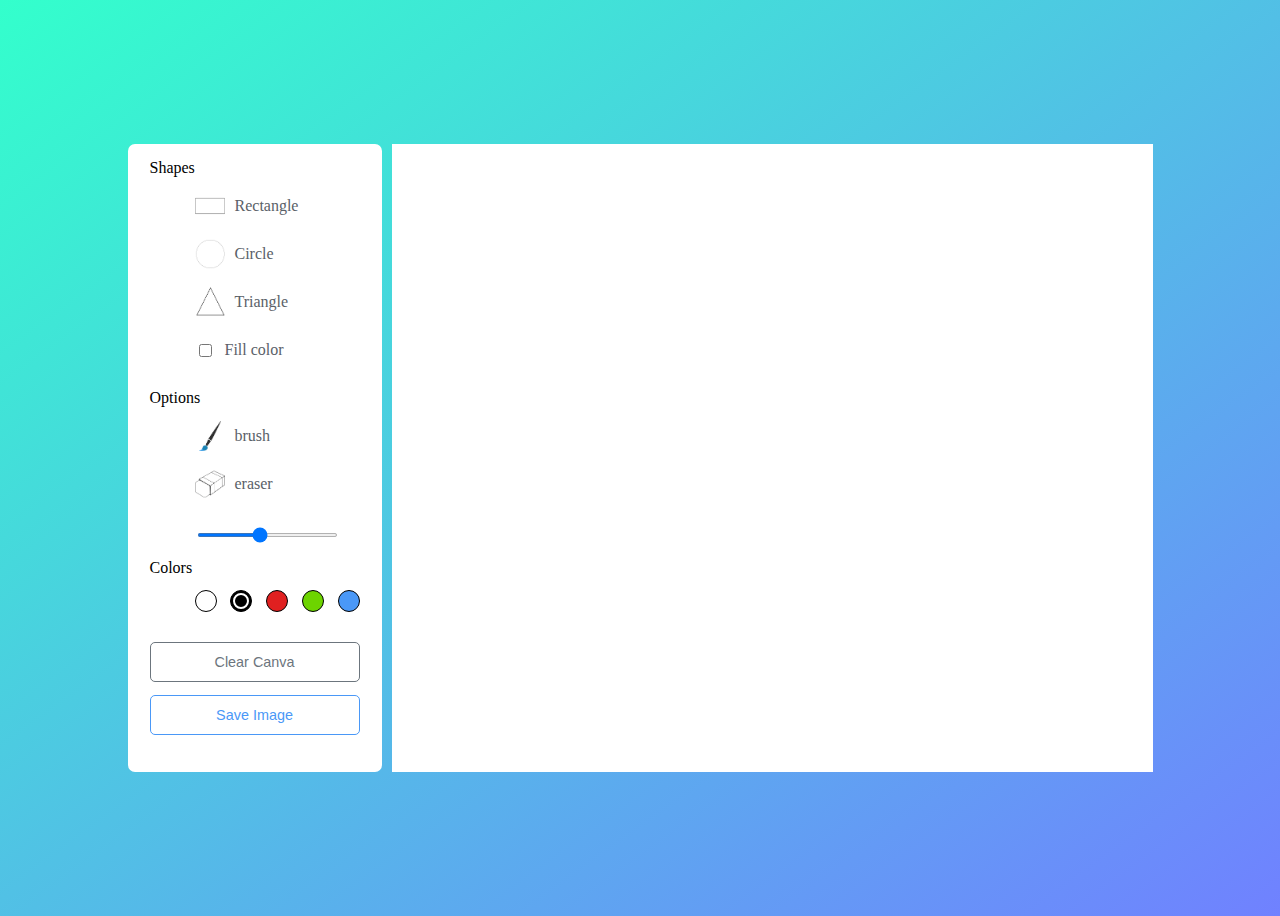
==== Draw.html @ 7bb1443c "first commit" ====
<!DOCTYPE html>
<html lang="en">
<head>
    <meta charset="UTF-8">
    <meta name="viewport" content="width=device-width, initial-scale=1.0">
    <meta name="Author" content="Emmanuel Obiechina">
    <meta name="Description" content="Basic Drawing tool">
    <link rel="stylesheet" href="./draw.css">
    <script src="./draw.js" defer></script>
    <title>Basic Drawing Tool</title>
</head>
<body>
    <div class="container">
        <section class="tool-board">
            <div class="row">
                <label for="" class="title">Shapes</label>
                <ul class="options">
                    <li class="option tool" id="rectangle">
                        <img src="./assests//rec.png" width="30px" height="30px"  alt="Image of a rectangle">
                        <span>Rectangle</span>
                    </li>
                    <li class="option tool" id=" circle">
                        <img src="./assests//circle.png" width="30px" height="30px"  alt="image of a circle">
                        <span>Circle</span>
                    </li>
                    <li class="option tool" id="triangle">
                        <img src="./assests//traingle.png" width="30px" height="30px"  alt="image of a triangle">
                        <span>Triangle</span>
                    </li>
                    <li class="option " id=" fill-color">
                        <input type="checkbox" id="fill-check">
                        <label for="fill-check">Fill color</label>
                    </li>
                </ul>
            </div>
             <div class="row">
                <label for="" class="title">Options</label>
                <ul class="options">
                    <li class="option tool" id="brush">
                        <img src="./assests//brush.png" class="active" width="30px" height="30px" alt="Image of a rectangle">
                        <span>brush</span>
                    </li>
                    <li class="option tool" id="eraser">
                        <img src="./assests//eraser.png" width="30px" height="30px"  alt="image of a circle">
                        <span>eraser</span>
                    </li>
                    <li class="option tool" id="range">
                        <input type="range" id="slide-range" min="1" max="10" value="5">
                        <label for="slide-range"></label>
                    </li>
                </ul>
            </div>
            <div class="row colors">
                <label for="" class="title">Colors</label>
                <ul class="options">
                    <li class="option"></li>
                    <li class="option selected"></li>
                    <li class="option"></li>
                    <li class="option"></li>
                    <li class="option">
                        <input type="color" id="color-picker" value="#4a98f7">
                    </li>
                </ul>
            </div>
            <div class="row buttons">
                <button class="clear-canvas">Clear Canva</button>
                <button class="save-img">Save Image</button>
            </div>
        </section>
        <section class="drawing-board">
            <canvas></canvas>
        </section>
    </div>
</body>
</html>
---- draw.css ----
body {
  display: flex;
  align-items: center;
  justify-content: center;
  min-height: 100vh;
  background: linear-gradient(to right bottom, #33FFCC, #7081FF)
  /* background: #33FFCC; */
}
.container {
  display: flex;
  width: 100%;
  gap: 10px;
  padding: 8px;
  max-width: 1025px;
}
section {
  background: white;
  border-radius: 7px;
}
.drawing-board {
  flex: 1;
}
.tool-board {
  width: 210px;
  padding: 15px 22px 0;
}
.tool-board .row {
  margin-bottom: 20px;
}
.row .options {
  list-style: none;
  margin: 10px 0 0 5px;
}
.row .options .option {
  display: flex;
  cursor: pointer;
  align-items: center;
  margin-bottom: 10px;
}
.option :where(span, label) {
  color: #5a6168;
  cursor: pointer;
  padding: 10px;
}
.option #fill-color {
  cursor: pointer;
  height: 14px;
  width: 14px;
}
#fill-color:checked ~ label {
  color: #4a98f7;
}
.option:is(:hover, .active) img {
  filter: invert(17%) sepia(90%) saturate(3000%) hue-rotate(90deg)
    brightness(100%) contrast(100%);
}
.option:is(:hover, .active) :where(span, label) {
  color: #4a98f7;
}
.option #slide-range {
  height: 4px;
  width: 100%;
  margin-top: 20px;
}
.colors .option {
  height: 20px;
  width: 20px;
  background-color: red;
  border-radius: 100%;
  margin-top: 3px;
  position: relative;
}
.colors .option.selected::before {
  position: absolute;
  content: "";
  top: 50%;
  left: 50%;
  height: 12px;
  width: 12px;
  background-color: inherit;
  border-radius: inherit;
  border: 2px solid white;
  transform: translate(-50%, -50%);
}
.colors .option:first-child.selected::before {
  border-color: #ccc;
}
.colors .option:nth-child(1) {
  background-color: white;
  border: 1px solid black;
}
.colors .option:nth-child(2) {
  background-color: black;
  border: 1px solid black;
}
.colors .option:nth-child(3) {
  background-color: #e02020;
  border: 1px solid black;
}
.colors .option:nth-child(4) {
  background-color: #6dd400;
  border: 1px solid black;
}
.colors .option:nth-child(5) {
  background-color: #4a98f7;
  border: 1px solid black;
}
.colors .options {
  display: flex;
  justify-content: space-between;
}
.buttons button {
  width: 100%;
  color: #fff;
  border: none;
  outline: none;
  padding: 11px 0;
  font-size: 0.9rem;
  margin-bottom: 13px;
  background: none;
  border-radius: 5px;
}
.buttons .clear-canvas {
  color: #6c757d;
  border: 1px solid #6c757d;
}
.buttons .save-img {
  color: #4a98f7;
  border: 1px solid #4a98f7;
}
.clear-canvas:hover {
  color: #fff;
  background: #6c757d;
}
.save-img:hover {
  color: #fff;
  background: #4a98f7;
}
#color-picker {
  opacity: 0;
  cursor: pointer;
}
.drawing-board canvas {
  width: 100%;
  height: 100%;
}
@media screen and (max-width: 900px) {
  .container{
    flex-direction: column-reverse;
  }
  .tool-board{
    display: flex;
    width: 95%;
  }

}

/*  */
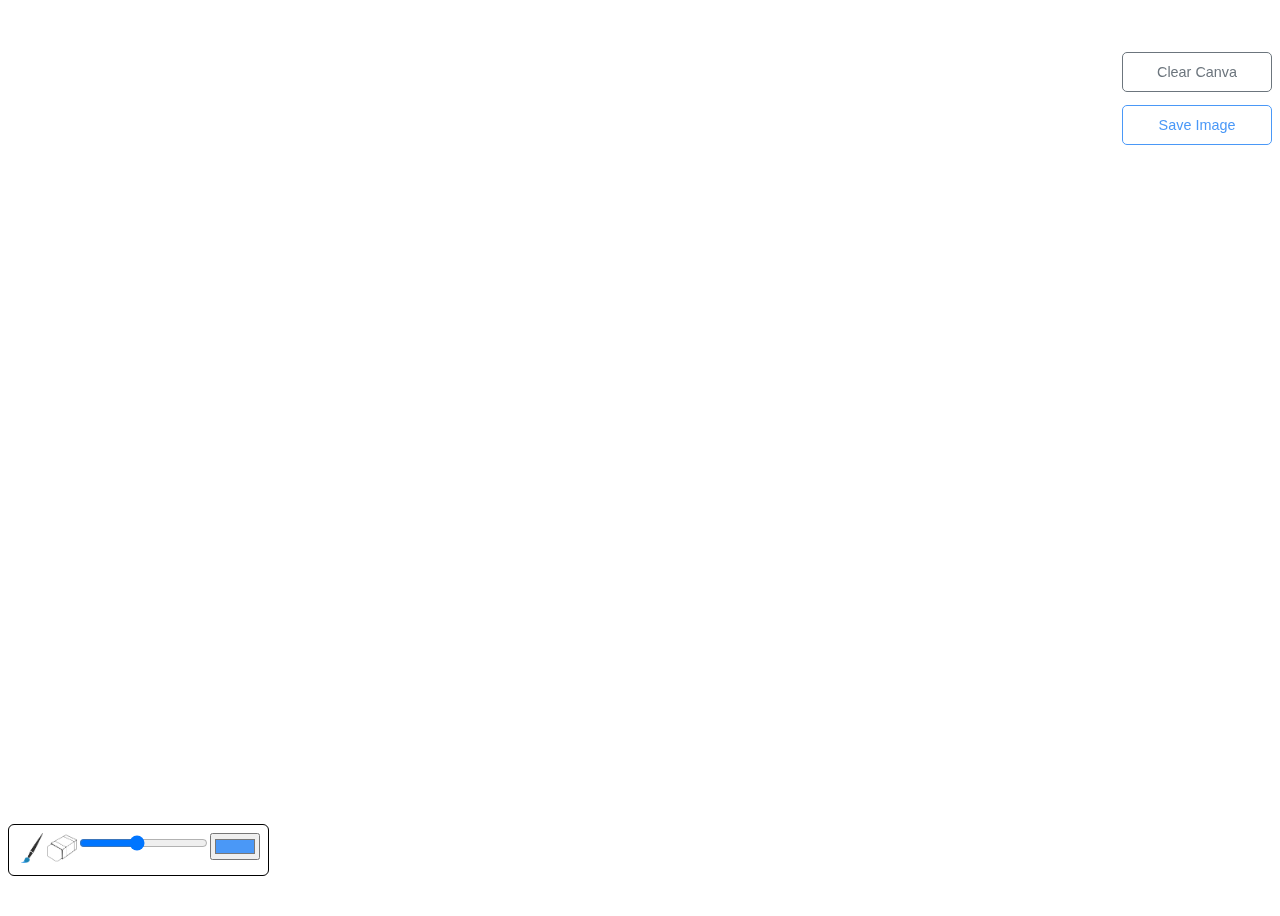
==== commit 633168ae: "made changes to style" ====
--- a/Draw.html
+++ b/Draw.html
@@ -1,75 +1,98 @@
 <!DOCTYPE html>
 <html lang="en">
-<head>
-    <meta charset="UTF-8">
-    <meta name="viewport" content="width=device-width, initial-scale=1.0">
-    <meta name="Author" content="Emmanuel Obiechina">
-    <meta name="Description" content="Basic Drawing tool">
-    <link rel="stylesheet" href="./draw.css">
+  <head>
+    <meta charset="UTF-8" />
+    <meta name="viewport" content="width=device-width, initial-scale=1.0" />
+    <meta name="Author" content="Emmanuel Obiechina" />
+    <meta name="Description" content="Basic Drawing tool" />
+    <link rel="stylesheet" href="./draw.css" />
     <script src="./draw.js" defer></script>
     <title>Basic Drawing Tool</title>
-</head>
-<body>
+  </head>
+  <body>
     <div class="container">
-        <section class="tool-board">
-            <div class="row">
-                <label for="" class="title">Shapes</label>
-                <ul class="options">
-                    <li class="option tool" id="rectangle">
-                        <img src="./assests//rec.png" width="30px" height="30px"  alt="Image of a rectangle">
-                        <span>Rectangle</span>
-                    </li>
-                    <li class="option tool" id=" circle">
-                        <img src="./assests//circle.png" width="30px" height="30px"  alt="image of a circle">
-                        <span>Circle</span>
-                    </li>
-                    <li class="option tool" id="triangle">
-                        <img src="./assests//traingle.png" width="30px" height="30px"  alt="image of a triangle">
-                        <span>Triangle</span>
-                    </li>
-                    <li class="option " id=" fill-color">
-                        <input type="checkbox" id="fill-check">
-                        <label for="fill-check">Fill color</label>
-                    </li>
-                </ul>
-            </div>
-             <div class="row">
-                <label for="" class="title">Options</label>
-                <ul class="options">
-                    <li class="option tool" id="brush">
-                        <img src="./assests//brush.png" class="active" width="30px" height="30px" alt="Image of a rectangle">
-                        <span>brush</span>
-                    </li>
-                    <li class="option tool" id="eraser">
-                        <img src="./assests//eraser.png" width="30px" height="30px"  alt="image of a circle">
-                        <span>eraser</span>
-                    </li>
-                    <li class="option tool" id="range">
-                        <input type="range" id="slide-range" min="1" max="10" value="5">
-                        <label for="slide-range"></label>
-                    </li>
-                </ul>
-            </div>
-            <div class="row colors">
-                <label for="" class="title">Colors</label>
-                <ul class="options">
-                    <li class="option"></li>
-                    <li class="option selected"></li>
-                    <li class="option"></li>
-                    <li class="option"></li>
-                    <li class="option">
-                        <input type="color" id="color-picker" value="#4a98f7">
-                    </li>
-                </ul>
-            </div>
-            <div class="row buttons">
-                <button class="clear-canvas">Clear Canva</button>
-                <button class="save-img">Save Image</button>
-            </div>
-        </section>
-        <section class="drawing-board">
-            <canvas></canvas>
-        </section>
+      <section class="drawing-board">
+        <canvas></canvas>
+      </section>
+      <div class=" buttons">
+        <button class="clear-canvas">Clear Canva</button>
+        <button class="save-img">Save Image</button>
+      </div>
+      <section class="tool-board">
+        <div class="tool-wrapper">
+          <div class="row">
+            <ul class="options">
+              <!-- <li class="option tool" id="rectangle">
+                <img
+                  src="./assests//rec.png"
+                  width="30px"
+                  height="30px"
+                  alt="Image of a rectangle"
+                />
+                <span>Rectangle</span>
+              </li>
+              <li class="option tool" id=" circle">
+                <img
+                  src="./assests//circle.png"
+                  width="30px"
+                  height="30px"
+                  alt="image of a circle"
+                />
+                <span>Circle</span>
+              </li>
+              <li class="option tool" id="triangle">
+                <img
+                  src="./assests//traingle.png"
+                  width="30px"
+                  height="30px"
+                  alt="image of a triangle"
+                />
+                <span>Triangle</span>
+              </li>
+              <li class="option" id=" fill-color">
+                <input type="checkbox" id="fill-check" />
+                <label for="fill-check">Fill color</label>
+              </li> -->
+              <li class="option tool" id="brush">
+                <img
+                  src="./assests//brush.png"
+                  class="active"
+                  width="30px"
+                  height="30px"
+                  alt="Image of a rectangle"
+                />
+               
+              </li>
+              <li class="option tool" id="eraser">
+                <img
+                  src="./assests//eraser.png"
+                  width="30px"
+                  height="30px"
+                  alt="image of a circle"
+                />
+               
+              </li>
+              <li class="option tool" id="range">
+                <input
+                  type="range"
+                  id="slide-range"
+                  min="1"
+                  max="10"
+                  value="5"
+                />
+                <label for="slide-range"></label>
+              </li>
+              <li class="option"></li>
+              <li class="option selected"></li>
+              <li class="option"></li>
+              <li class="option"></li>
+              <li class="option">
+                <input type="color" id="color-picker" value="#4a98f7" />
+              </li>
+            </ul>
+          </div>
+        </div>
+      </section>
     </div>
-</body>
-</html>+  </body>
+</html>
--- a/draw.css
+++ b/draw.css
@@ -1,30 +1,86 @@
 body {
-  display: flex;
-  align-items: center;
-  justify-content: center;
   min-height: 100vh;
-  background: linear-gradient(to right bottom, #33FFCC, #7081FF)
+
   /* background: #33FFCC; */
 }
 .container {
-  display: flex;
-  width: 100%;
-  gap: 10px;
-  padding: 8px;
-  max-width: 1025px;
+  min-height: 100vh;
+  position: relative;
 }
 section {
   background: white;
   border-radius: 7px;
 }
 .drawing-board {
-  flex: 1;
+  width: 100%;
+  height: 100vh;
 }
 .tool-board {
-  width: 210px;
-  padding: 15px 22px 0;
+  position: absolute;
+  top: calc(
+    100vh - 100px
+  ); /* Centered vertically using 50% of viewport height minus 50px */
+  
 }
-.tool-board .row {
+.tool-wrapper {
+  display: flex;
+  justify-content: center;
+}
+canvas {
+  width: 100%;
+  height: 100%;
+}
+.options {
+  display: flex;
+  list-style: none;
+  border: 1px solid black;
+  border-radius: 6px;
+  padding: 8px;
+}
+.buttons {
+  position: absolute;
+  bottom: calc(100vh - 150px);
+  left: calc(100% - 150px);
+}
+.buttons button {
+  width: 100%;
+  color: #fff;
+  border: none;
+  outline: none;
+  padding: 11px 0;
+  font-size: 0.9rem;
+  margin-bottom: 13px;
+  background: none;
+  border-radius: 5px;
+}
+.buttons .clear-canvas {
+  color: #6c757d;
+  border: 1px solid #6c757d;
+}
+.buttons .save-img {
+  color: #4a98f7;
+  border: 1px solid #4a98f7;
+}
+.clear-canvas:hover {
+  color: #fff;
+  background: #6c757d;
+}
+.save-img:hover {
+  color: #fff;
+  background: #4a98f7;
+}
+#color-picker {
+  cursor: pointer;
+}
+.colors .option {
+  height: 20px;
+  width: 20px;
+  background-color: red;
+  border-radius: 100%;
+  margin-top: 3px;
+  position: relative;
+}
+/* .tool-board .row {
   margin-bottom: 20px;
 }
 .row .options {
@@ -36,8 +92,8 @@
   cursor: pointer;
   align-items: center;
   margin-bottom: 10px;
-}
-.option :where(span, label) {
+} */
+/* .option :where(span, label) {
   color: #5a6168;
   cursor: pointer;
   padding: 10px;
@@ -109,33 +165,7 @@
   display: flex;
   justify-content: space-between;
 }
-.buttons button {
-  width: 100%;
-  color: #fff;
-  border: none;
-  outline: none;
-  padding: 11px 0;
-  font-size: 0.9rem;
-  margin-bottom: 13px;
-  background: none;
-  border-radius: 5px;
-}
-.buttons .clear-canvas {
-  color: #6c757d;
-  border: 1px solid #6c757d;
-}
-.buttons .save-img {
-  color: #4a98f7;
-  border: 1px solid #4a98f7;
-}
-.clear-canvas:hover {
-  color: #fff;
-  background: #6c757d;
-}
-.save-img:hover {
-  color: #fff;
-  background: #4a98f7;
-}
+
 #color-picker {
   opacity: 0;
   cursor: pointer;
@@ -143,16 +173,15 @@
 .drawing-board canvas {
   width: 100%;
   height: 100%;
-}
+} */
 @media screen and (max-width: 900px) {
-  .container{
+  .container {
     flex-direction: column-reverse;
   }
-  .tool-board{
+  .tool-board {
     display: flex;
     width: 95%;
   }
-
 }
 
-/*  */+/*  */
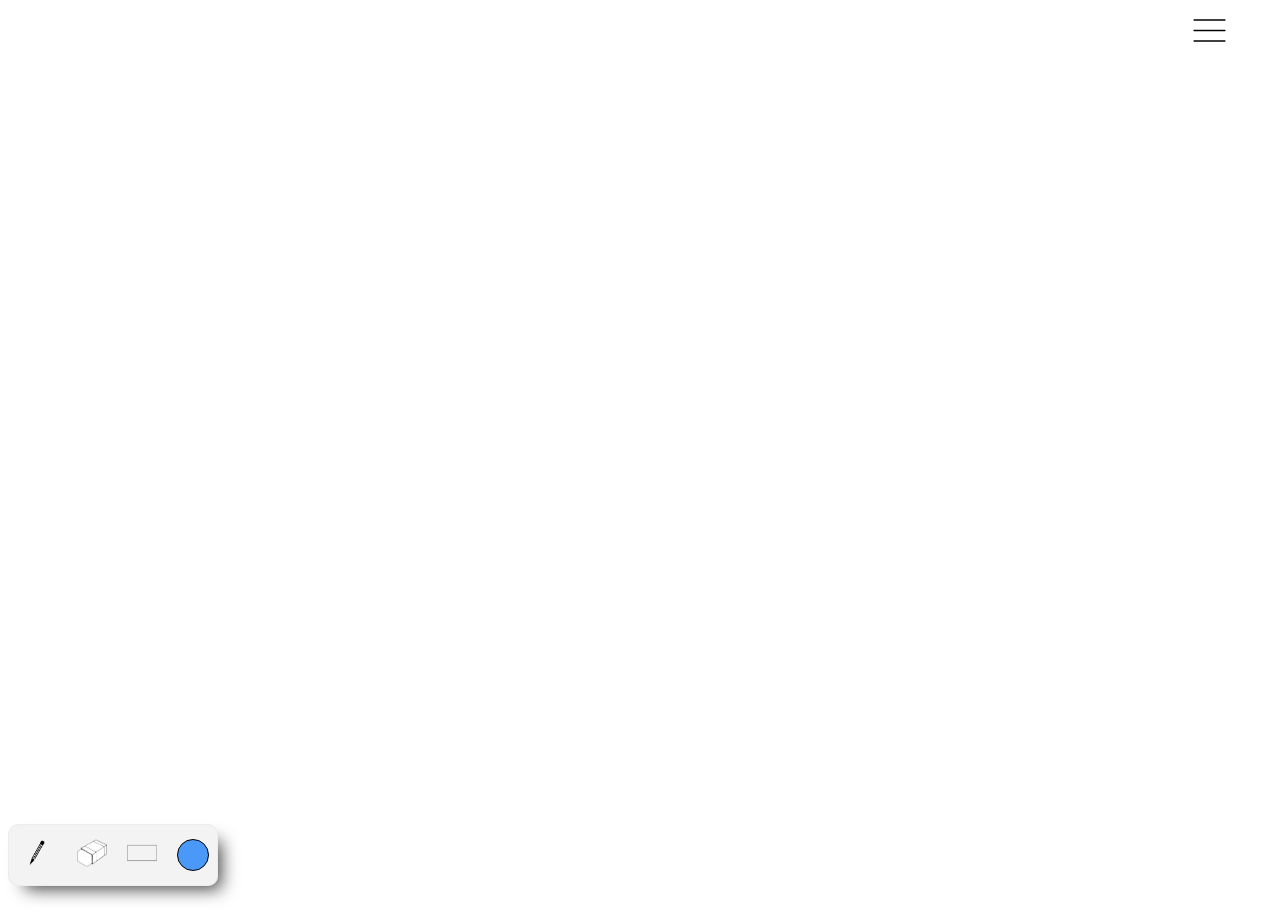
==== commit 85af614a: "more styling change" ====
--- a/Draw.html
+++ b/Draw.html
@@ -14,7 +14,17 @@
       <section class="drawing-board">
         <canvas></canvas>
       </section>
-      <div class=" buttons">
+      <div>
+        <img
+          src="./assests/icons8-hamburger-menu.svg"
+          width="35rem"
+          id="menu-icon"
+          height="35rem"
+          class="menu-icon"
+          alt=""
+        />
+      </div>
+      <div class="buttons hidden-btn">
         <button class="clear-canvas">Clear Canva</button>
         <button class="save-img">Save Image</button>
       </div>
@@ -55,13 +65,12 @@
               </li> -->
               <li class="option tool" id="brush">
                 <img
-                  src="./assests//brush.png"
+                  src="./assests/pen.png"
                   class="active"
-                  width="30px"
-                  height="30px"
+                  width="40px"
+                  height="40px"
                   alt="Image of a rectangle"
                 />
-               
               </li>
               <li class="option tool" id="eraser">
                 <img
@@ -70,9 +79,16 @@
                   height="30px"
                   alt="image of a circle"
                 />
-               
               </li>
-              <li class="option tool" id="range">
+              <li class="option tool" id="rectangle">
+                <img
+                  src="./assests//rec.png"
+                  width="30px"
+                  height="30px"
+                  alt="Image of a rectangle"
+                />
+              </li>
+              <!-- <li class="option tool" id="range">
                 <input
                   type="range"
                   id="slide-range"
@@ -81,12 +97,8 @@
                   value="5"
                 />
                 <label for="slide-range"></label>
-              </li>
-              <li class="option"></li>
-              <li class="option selected"></li>
-              <li class="option"></li>
-              <li class="option"></li>
-              <li class="option">
+              </li> -->
+              <li class="option color-picker">
                 <input type="color" id="color-picker" value="#4a98f7" />
               </li>
             </ul>
--- a/draw.css
+++ b/draw.css
@@ -17,14 +17,19 @@
 }
 .tool-board {
   position: absolute;
+  display: flex;
+  justify-content: space-around;
   top: calc(
     100vh - 100px
   ); /* Centered vertically using 50% of viewport height minus 50px */
-  
+}
+.row {
+  display: flex;
+  justify-content: space-around;
 }
 .tool-wrapper {
-  display: flex;
-  justify-content: center;
+  /* display: flex;
+  justify-content: center; */
 }
 canvas {
   width: 100%;
@@ -32,14 +37,23 @@
 }
 .options {
   display: flex;
+  gap: 20px;
   list-style: none;
-  border: 1px solid black;
-  border-radius: 6px;
+  align-items: center;
+  background-color: rgba(223, 219, 219, 0.344);
+  border: 1px solid rgba(223, 219, 219, 0.344);
+  box-shadow: 10px 10px 17px -7px rgba(0, 0, 0, 0.75);
+  -webkit-box-shadow: 10px 10px 17px -7px rgba(0, 0, 0, 0.75);
+  -moz-box-shadow: 10px 10px 17px -7px rgba(0, 0, 0, 0.75);
+  border-radius: 10px;
   padding: 8px;
 }
+.options .option {
+  cursor: pointer;
+}
 .buttons {
   position: absolute;
-  bottom: calc(100vh - 150px);
+  bottom: calc(100vh - 170px);
   left: calc(100% - 150px);
 }
 .buttons button {
@@ -70,15 +84,31 @@
   background: #4a98f7;
 }
 #color-picker {
+  opacity: 0;
   cursor: pointer;
 }
 .colors .option {
-  height: 20px;
-  width: 20px;
+  height: 18px;
+  width: 18px;
   background-color: red;
   border-radius: 100%;
   margin-top: 3px;
   position: relative;
+}
+.color-picker {
+  background-color: #4a98f7;
+  width: 30px;
+  height: 30px;
+  border: 1px solid black;
+  border-radius: 50%;
+}
+.menu-icon {
+  position: absolute;
+  bottom: calc(100vh - 40px);
+  left: calc(100% - 80px);
+}
+.hidden-btn {
+  display: none;
 }
 /* .tool-board .row {
   margin-bottom: 20px;
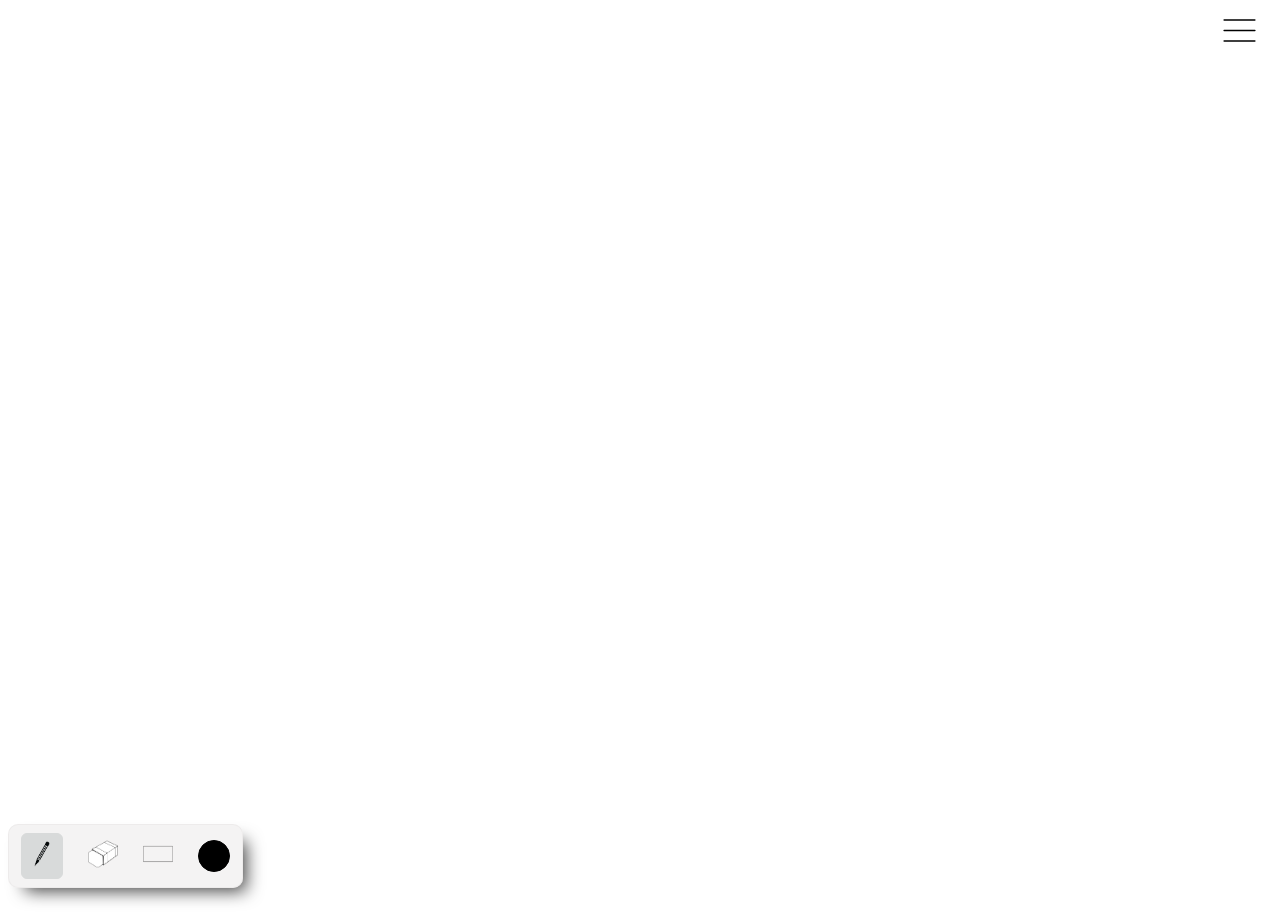
==== commit 1d7e0577: "style changes" ====
--- a/Draw.html
+++ b/Draw.html
@@ -28,45 +28,17 @@
         <button class="clear-canvas">Clear Canva</button>
         <button class="save-img">Save Image</button>
       </div>
+
       <section class="tool-board">
         <div class="tool-wrapper">
           <div class="row">
             <ul class="options">
-              <!-- <li class="option tool" id="rectangle">
-                <img
-                  src="./assests//rec.png"
-                  width="30px"
-                  height="30px"
-                  alt="Image of a rectangle"
-                />
-                <span>Rectangle</span>
-              </li>
-              <li class="option tool" id=" circle">
-                <img
-                  src="./assests//circle.png"
-                  width="30px"
-                  height="30px"
-                  alt="image of a circle"
-                />
-                <span>Circle</span>
-              </li>
-              <li class="option tool" id="triangle">
-                <img
-                  src="./assests//traingle.png"
-                  width="30px"
-                  height="30px"
-                  alt="image of a triangle"
-                />
-                <span>Triangle</span>
-              </li>
-              <li class="option" id=" fill-color">
-                <input type="checkbox" id="fill-check" />
-                <label for="fill-check">Fill color</label>
-              </li> -->
-              <li class="option tool" id="brush">
+              <!-- 
+               -->
+              <li class="option tool active" id="brush">
                 <img
                   src="./assests/pen.png"
-                  class="active"
+                  class="selected"
                   width="40px"
                   height="40px"
                   alt="Image of a rectangle"
@@ -80,27 +52,78 @@
                   alt="image of a circle"
                 />
               </li>
-              <li class="option tool" id="rectangle">
+              <li class="option tool" id="shape-item">
                 <img
                   src="./assests//rec.png"
                   width="30px"
                   height="30px"
+                  class="main-img"
                   alt="Image of a rectangle"
                 />
               </li>
-              <!-- <li class="option tool" id="range">
-                <input
-                  type="range"
-                  id="slide-range"
-                  min="1"
-                  max="10"
-                  value="5"
-                />
+              <!--
                 <label for="slide-range"></label>
               </li> -->
               <li class="option color-picker">
-                <input type="color" id="color-picker" value="#4a98f7" />
+                <input type="color" id="color-picker" value="black" />
               </li>
+            </ul>
+          </div>
+          <div class="hidden-btn shapes-options">
+            <span style="padding: 12px;">shapes</span>
+            <ul class="shapes-lists options">
+              <div class="shapes-container">
+                <li class=" tool" id="rectangle">
+                  <img
+                    src="./assests//rec.png"
+                    width="20px"
+                    height="20px"
+                    class="shapes"
+                    alt="Image of a rectangle"
+                  />
+                  <!-- <span>Rectangle</span> -->
+                </li>
+                <li class=" tool active" id=" circle">
+                  <img
+                    src="./assests//circle.png"
+                    width="20px"
+                    class="shapes"
+                    height="20px"
+                    alt="image of a circle"
+                  />
+                  <!-- <span>Circle</span> -->
+                </li>
+                <li class=" tool" id="triangle">
+                  <img
+                    src="./assests//traingle.png"
+                    width="20px"
+                    class="shapes"
+                    height="20px"
+                    alt="image of a triangle"
+                  />
+                  <!-- <span>Triangle</span> -->
+                </li>
+              </div>
+
+              <div class="range-conatiner">
+                <li class=" tool" id="range">
+                  <input
+                    type="range"
+                    id="slide-range"
+                    min="1"
+                    max="10"
+                    value="5"
+                  />
+                  <span>brush range</span>
+                </li>
+              </div>
+
+              <div class="fill-container">
+                <li class="option" id="fill-color">
+                  <span>Fill color</span>
+                  <input type="checkbox" id="fill-check" />
+                </li>
+              </div>
             </ul>
           </div>
         </div>
--- a/draw.css
+++ b/draw.css
@@ -28,6 +28,7 @@
   justify-content: space-around;
 }
 .tool-wrapper {
+  position: relative;
   /* display: flex;
   justify-content: center; */
 }
@@ -37,7 +38,7 @@
 }
 .options {
   display: flex;
-  gap: 20px;
+  gap: 25px;
   list-style: none;
   align-items: center;
   background-color: rgba(223, 219, 219, 0.344);
@@ -46,11 +47,38 @@
   -webkit-box-shadow: 10px 10px 17px -7px rgba(0, 0, 0, 0.75);
   -moz-box-shadow: 10px 10px 17px -7px rgba(0, 0, 0, 0.75);
   border-radius: 10px;
-  padding: 8px;
+  padding: 8px 12px;
 }
 .options .option {
   cursor: pointer;
 }
+.options .option:nth-child(1):hover {
+  border: 1px solid #d8dada;
+  border-radius: 6px;
+  background-color: #d8dada;
+}
+.options .option:nth-child(2):hover {
+  border: 1px solid #d8dada;
+  border-radius: 6px;
+  padding: 4px;
+  background-color: #d8dada;
+}
+.options .option:nth-child(3):hover {
+  border: 1px solid #d8dada;
+  border-radius: 6px;
+  padding: 4px;
+  background-color: #d8dada;
+}
+#brush {
+  padding: 0px !important;
+}
+.options .active {
+  border: 1px solid #d8dada;
+  border-radius: 6px;
+  padding: 4px;
+  background-color: #d8dada;
+}
+
 .buttons {
   position: absolute;
   bottom: calc(100vh - 170px);
@@ -63,6 +91,7 @@
   outline: none;
   padding: 11px 0;
   font-size: 0.9rem;
+  cursor: pointer;
   margin-bottom: 13px;
   background: none;
   border-radius: 5px;
@@ -96,7 +125,7 @@
   position: relative;
 }
 .color-picker {
-  background-color: #4a98f7;
+  background-color: black;
   width: 30px;
   height: 30px;
   border: 1px solid black;
@@ -105,10 +134,51 @@
 .menu-icon {
   position: absolute;
   bottom: calc(100vh - 40px);
-  left: calc(100% - 80px);
+  left: calc(100% - 50px);
+  cursor: pointer;
 }
 .hidden-btn {
   display: none;
+}
+.shapes-options {
+  position: absolute;
+  background-color: #d8dada;
+  border-radius: 8px;
+  border: 1px solid #d8dada;
+  bottom: calc(100vh - 650px);
+  right: calc(100% - 240px);
+}
+.shapes-lists {
+  list-style: none;
+  margin: 0px;
+  cursor: pointer;
+  box-shadow: none!important;
+  display: flex;
+  flex-direction: column;
+
+  gap: 8px;
+}
+.shapes-container {
+  display: flex;
+  justify-content: space-evenly;
+  align-items: center;
+  width: 100%;
+}
+#range{
+  display: flex;
+  flex-direction: column-reverse;
+  gap: 6px;
+}
+#fill-color {
+  display: flex;
+  align-content: center;
+  justify-content: start;
+  width: 100%;
+}
+.fill-container {
+  display: flex;
+  width: 100%;
+  justify-content: start;
 }
 /* .tool-board .row {
   margin-bottom: 20px;
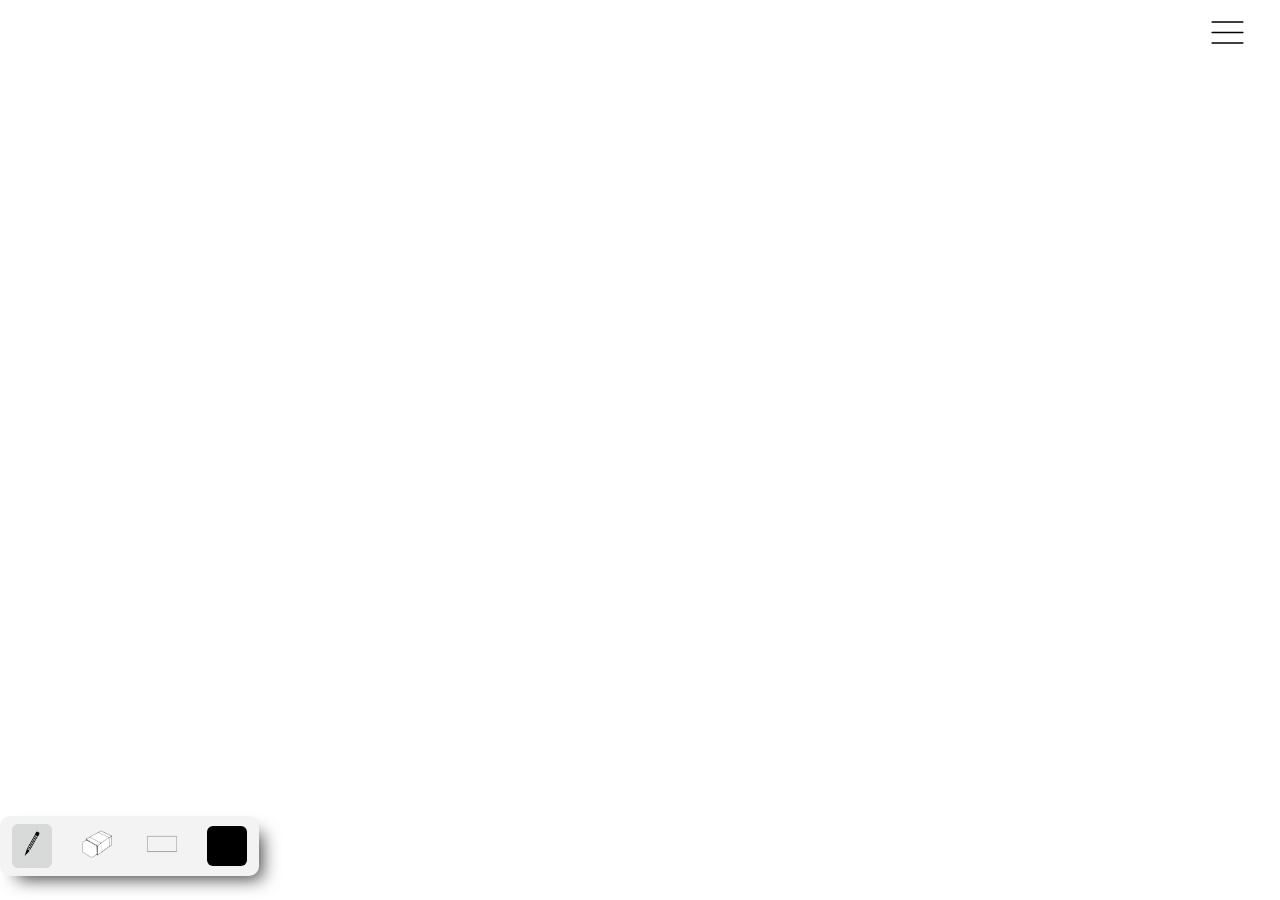
==== commit 4e493c5b: "Merge pull request #1 from olaoluwaayanbola/laolu" ====
--- a/Draw.html
+++ b/Draw.html
@@ -11,9 +11,6 @@
   </head>
   <body>
     <div class="container">
-      <section class="drawing-board">
-        <canvas></canvas>
-      </section>
       <div>
         <img
           src="./assests/icons8-hamburger-menu.svg"
@@ -24,6 +21,9 @@
           alt=""
         />
       </div>
+      <section class="drawing-board">
+        <canvas></canvas>
+      </section>
       <div class="buttons hidden-btn">
         <button class="clear-canvas">Clear Canva</button>
         <button class="save-img">Save Image</button>
--- a/draw.css
+++ b/draw.css
@@ -1,14 +1,14 @@
 body {
-  min-height: 100vh;
-
-  /* background: #33FFCC; */
+  height: 100vh;
+  padding: 0;
+  margin: 0;
+  box-sizing: border-box;
 }
 .container {
   min-height: 100vh;
   position: relative;
 }
 section {
-  background: white;
   border-radius: 7px;
 }
 .drawing-board {
@@ -21,7 +21,7 @@
   justify-content: space-around;
   top: calc(
     100vh - 100px
-  ); /* Centered vertically using 50% of viewport height minus 50px */
+  );
 }
 .row {
   display: flex;
@@ -29,20 +29,17 @@
 }
 .tool-wrapper {
   position: relative;
-  /* display: flex;
-  justify-content: center; */
 }
 canvas {
-  width: 100%;
-  height: 100%;
+  width: inherit;
+  height: 99vh;
 }
 .options {
   display: flex;
+  align-items: center;
   gap: 25px;
   list-style: none;
-  align-items: center;
   background-color: rgba(223, 219, 219, 0.344);
-  border: 1px solid rgba(223, 219, 219, 0.344);
   box-shadow: 10px 10px 17px -7px rgba(0, 0, 0, 0.75);
   -webkit-box-shadow: 10px 10px 17px -7px rgba(0, 0, 0, 0.75);
   -moz-box-shadow: 10px 10px 17px -7px rgba(0, 0, 0, 0.75);
@@ -51,34 +48,21 @@
 }
 .options .option {
   cursor: pointer;
+  border-radius: 6px;
+  padding: 5px;
+  transition: ease-in-out 0.4s;
 }
-.options .option:nth-child(1):hover {
-  border: 1px solid #d8dada;
-  border-radius: 6px;
-  background-color: #d8dada;
-}
-.options .option:nth-child(2):hover {
-  border: 1px solid #d8dada;
-  border-radius: 6px;
-  padding: 4px;
-  background-color: #d8dada;
-}
-.options .option:nth-child(3):hover {
-  border: 1px solid #d8dada;
-  border-radius: 6px;
-  padding: 4px;
+.options .option:hover,
+.options .option.active {
   background-color: #d8dada;
 }
 #brush {
   padding: 0px !important;
 }
 .options .active {
-  border: 1px solid #d8dada;
   border-radius: 6px;
-  padding: 4px;
   background-color: #d8dada;
 }
-
 .buttons {
   position: absolute;
   bottom: calc(100vh - 170px);
@@ -128,13 +112,12 @@
   background-color: black;
   width: 30px;
   height: 30px;
-  border: 1px solid black;
   border-radius: 50%;
 }
 .menu-icon {
   position: absolute;
-  bottom: calc(100vh - 40px);
-  left: calc(100% - 50px);
+  bottom: calc(100vh - 50px);
+  left: calc(100% - 70px);
   cursor: pointer;
 }
 .hidden-btn {
@@ -152,10 +135,9 @@
   list-style: none;
   margin: 0px;
   cursor: pointer;
-  box-shadow: none!important;
+  box-shadow: none !important;
   display: flex;
   flex-direction: column;
-
   gap: 8px;
 }
 .shapes-container {
@@ -164,7 +146,7 @@
   align-items: center;
   width: 100%;
 }
-#range{
+#range {
   display: flex;
   flex-direction: column-reverse;
   gap: 6px;
@@ -180,100 +162,6 @@
   width: 100%;
   justify-content: start;
 }
-/* .tool-board .row {
-  margin-bottom: 20px;
-}
-.row .options {
-  list-style: none;
-  margin: 10px 0 0 5px;
-}
-.row .options .option {
-  display: flex;
-  cursor: pointer;
-  align-items: center;
-  margin-bottom: 10px;
-} */
-/* .option :where(span, label) {
-  color: #5a6168;
-  cursor: pointer;
-  padding: 10px;
-}
-.option #fill-color {
-  cursor: pointer;
-  height: 14px;
-  width: 14px;
-}
-#fill-color:checked ~ label {
-  color: #4a98f7;
-}
-.option:is(:hover, .active) img {
-  filter: invert(17%) sepia(90%) saturate(3000%) hue-rotate(90deg)
-    brightness(100%) contrast(100%);
-}
-.option:is(:hover, .active) :where(span, label) {
-  color: #4a98f7;
-}
-.option #slide-range {
-  height: 4px;
-  width: 100%;
-  margin-top: 20px;
-}
-.colors .option {
-  height: 20px;
-  width: 20px;
-  background-color: red;
-  border-radius: 100%;
-  margin-top: 3px;
-  position: relative;
-}
-.colors .option.selected::before {
-  position: absolute;
-  content: "";
-  top: 50%;
-  left: 50%;
-  height: 12px;
-  width: 12px;
-  background-color: inherit;
-  border-radius: inherit;
-  border: 2px solid white;
-  transform: translate(-50%, -50%);
-}
-.colors .option:first-child.selected::before {
-  border-color: #ccc;
-}
-.colors .option:nth-child(1) {
-  background-color: white;
-  border: 1px solid black;
-}
-.colors .option:nth-child(2) {
-  background-color: black;
-  border: 1px solid black;
-}
-.colors .option:nth-child(3) {
-  background-color: #e02020;
-  border: 1px solid black;
-}
-.colors .option:nth-child(4) {
-  background-color: #6dd400;
-  border: 1px solid black;
-}
-.colors .option:nth-child(5) {
-  background-color: #4a98f7;
-  border: 1px solid black;
-}
-.colors .options {
-  display: flex;
-  justify-content: space-between;
-}
-
-#color-picker {
-  opacity: 0;
-  cursor: pointer;
-}
-.drawing-board canvas {
-  width: 100%;
-  height: 100%;
-} */
 @media screen and (max-width: 900px) {
   .container {
     flex-direction: column-reverse;
@@ -282,6 +170,4 @@
     display: flex;
     width: 95%;
   }
-}
-
-/*  */
+}